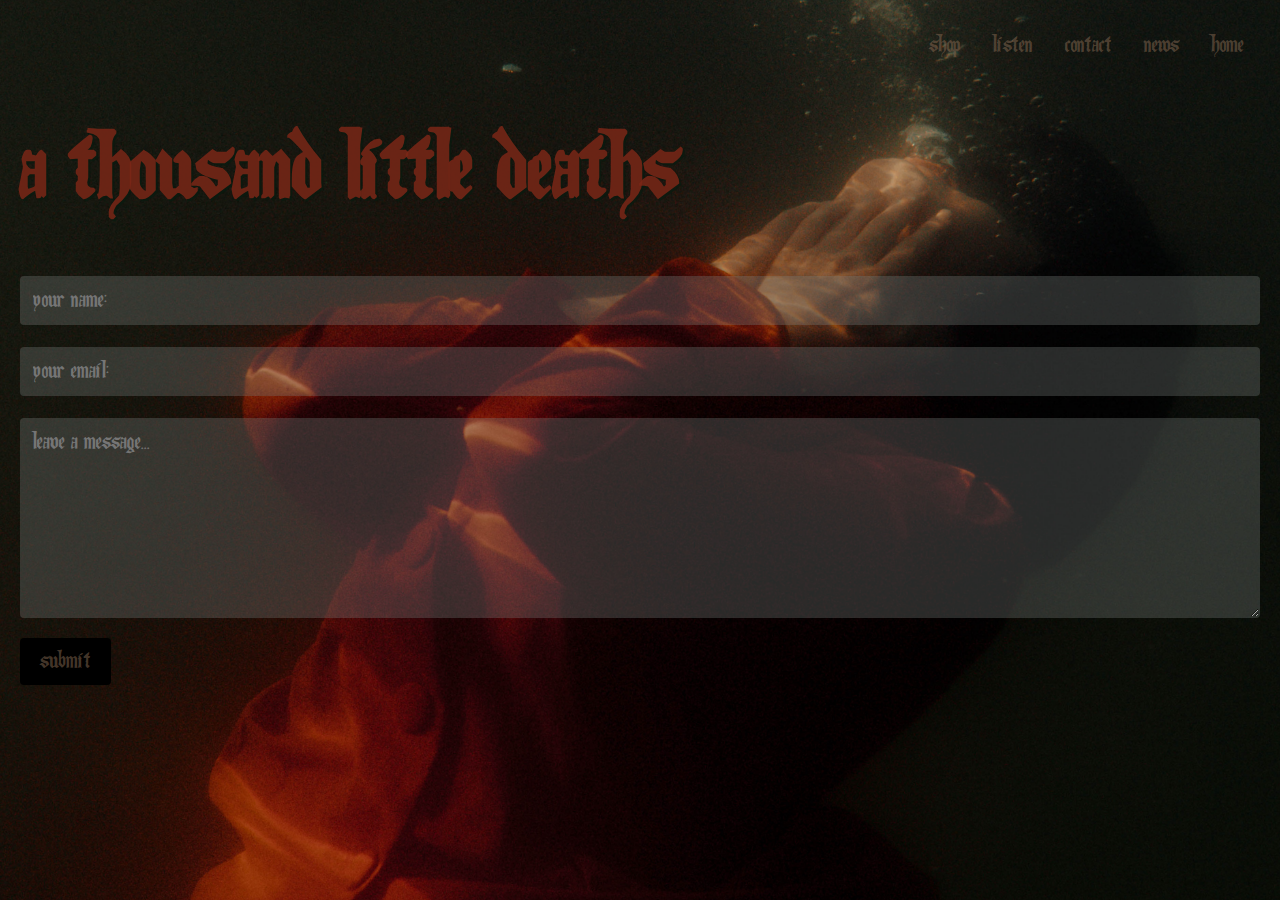
==== contact.html @ f26dafba "created form, news exists" ====
<!DOCTYPE html>
<html>
<head>
    
    <title>madelyn munsell</title>
    <div class="topnav">
        <a class="active" href="index.html">home</a>
        <a href="news.html">news</a>
        <a href="contact.html">contact</a>
        <a href="listen.html">listen</a>
        <a href="shop.html">shop</a>
      </div>
      
    <link rel="stylesheet" href="style.css">
</head>

<body>
        <h1>a thousand little deaths</h1>
        <div class="formContainer">
            <form action="action_page.php">
          
              <label for="fname"></label>
              <input type="text" id="fname" name="firstname" placeholder="Your name:">
          
              <label for="email"></label>
              <input type="text" id="lname" name="lastname" placeholder="Your email:">
          
              <label for="subject"></label>
              <textarea id="subject" name="subject" placeholder="Leave a message..." style="height:200px"></textarea>
          
              <input type="submit" value="Submit">
          
            </form>
          </div>
</body>
</html>
---- style.css ----
@font-face {
    font-family: oldEnglish;
    src: url(./font/ArtOfIlluminating.ttf);
}
    .topnav {    
        overflow: hidden;
    }
    .topnav a {
        float: right;
        color: rgba(133, 104, 81, 0.527);
        text-align: center;
        padding: 14px 16px;
        text-decoration: none;
        font-family: oldEnglish;
        font-size: 20px;
    }
    .topnav a:hover {
        color: black;
    }

body {
    background-image: url("./littledeaths.jpg");
    background-repeat: no-repeat;
    background-attachment: fixed;
    background-position: center;
    background-size: 2500px 1600px;

    margin-top: 20px;
    margin-bottom: 20px;
    margin-right: 20px;
    margin-left: 20px;
    text-align: left;
    }

h1{
    font-size: 80px;
    font-family: oldEnglish;
    color: rgba(124, 38, 23, 0.836);
    text-shadow: 2px 2px rgba(9, 26, 16, 0.719); 
    }
h1:hover{
    font-size: 80px;
    font-family: oldEnglish;
    color: rgba(0, 0, 0, 0.836);
    text-shadow: 2px 2px rgba(9, 26, 16, 0.719); 
    }

h2{
    font-size: 45px;
    font-family: oldEnglish;
    color: rgba(133, 104, 81, 0.527);
    text-shadow: 2px 2px rgba(9, 26, 16, 0.719);    
    }
h2:hover{
    font-size: 45px;
    font-family: oldEnglish;
    color: rgb(255, 255, 255);
    text-shadow: 2px 2px rgba(9, 26, 16, 0.719);
    }
h3{
    font-size: 20px;
    font-family: oldEnglish;
    color:   rgba(133, 104, 81, 0.527); 
}

input[type=text], select, textarea {
    font-family: oldEnglish;
    font-size: 20px;
    width: 100%; 
    padding: 12px;
    border: 1px solid rgba(204, 204, 204, 0);
    border-radius: 4px;
    box-sizing: border-box;
    margin-top: 6px;
    margin-bottom: 16px;
    resize: vertical; 
    background-color: #7a807b54;
  }
  
  input[type=submit] {
    background-color: #000000;
    font-family: oldEnglish;
    font-size: 20px;
    color: rgba(133, 104, 81, 0.527); ;
    padding: 12px 20px;
    border: none;
    border-radius: 4px;
    cursor: pointer;
  }
  
  input[type=submit]:hover {
    background-color: #7a807b54;
  }
  
  .container {
    border-radius: 5px;
    background-color: #f2f2f200;
    padding: 20px;
  }
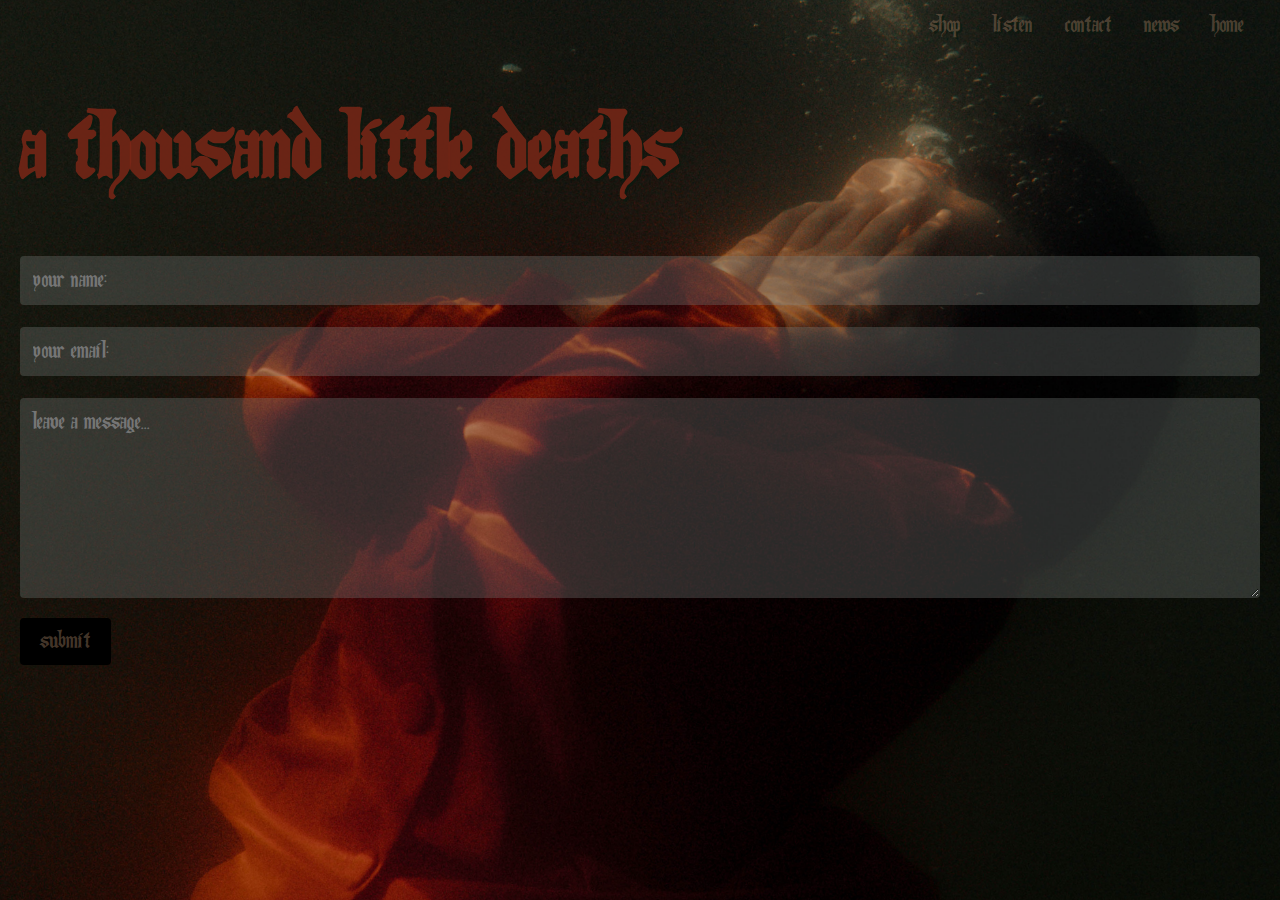
==== commit 6745e88b: "changed icon" ====
--- a/contact.html
+++ b/contact.html
@@ -1,7 +1,7 @@
 <!DOCTYPE html>
 <html>
 <head>
-    
+  <link rel="icon" href="./littledeaths.jpg">
     <title>madelyn munsell</title>
     <div class="topnav">
         <a class="active" href="index.html">home</a>
@@ -17,8 +17,10 @@
 <body>
         <h1>a thousand little deaths</h1>
         <div class="formContainer">
-            <form action="action_page.php">
-          
+            <form action="mailto:madelyn.munsell@gmail.com">
+              <form method="POST"
+              enctype="multipart/form-data">
+           
               <label for="fname"></label>
               <input type="text" id="fname" name="firstname" placeholder="Your name:">
           
@@ -31,6 +33,14 @@
               <input type="submit" value="Submit">
           
             </form>
+            
+            <div id="error_message" style="width:100%; height:100%; display:none; ">
+                <h3>Error</h3>
+                Sorry there was an error sending your form.
+                </div>
+                <div id="success_message" style="width:100%; height:100%; display:none; ">
+                <h3>Success! Your Message was Sent Successfully.</h3>
+                </div>
           </div>
 </body>
 </html>--- a/style.css
+++ b/style.css
@@ -8,6 +8,7 @@
     .topnav a {
         float: right;
         color: rgba(133, 104, 81, 0.527);
+        text-shadow: 2px 2px rgba(9, 26, 16, 0.719);
         text-align: center;
         padding: 14px 16px;
         text-decoration: none;
@@ -15,17 +16,18 @@
         font-size: 20px;
     }
     .topnav a:hover {
-        color: black;
+        color: rgb(209, 206, 206);
     }
 
 body {
     background-image: url("./littledeaths.jpg");
+    background-color: rgb(9, 26, 16);
     background-repeat: no-repeat;
     background-attachment: fixed;
     background-position: center;
     background-size: 2500px 1600px;
 
-    margin-top: 20px;
+    margin-top: 0px;
     margin-bottom: 20px;
     margin-right: 20px;
     margin-left: 20px;
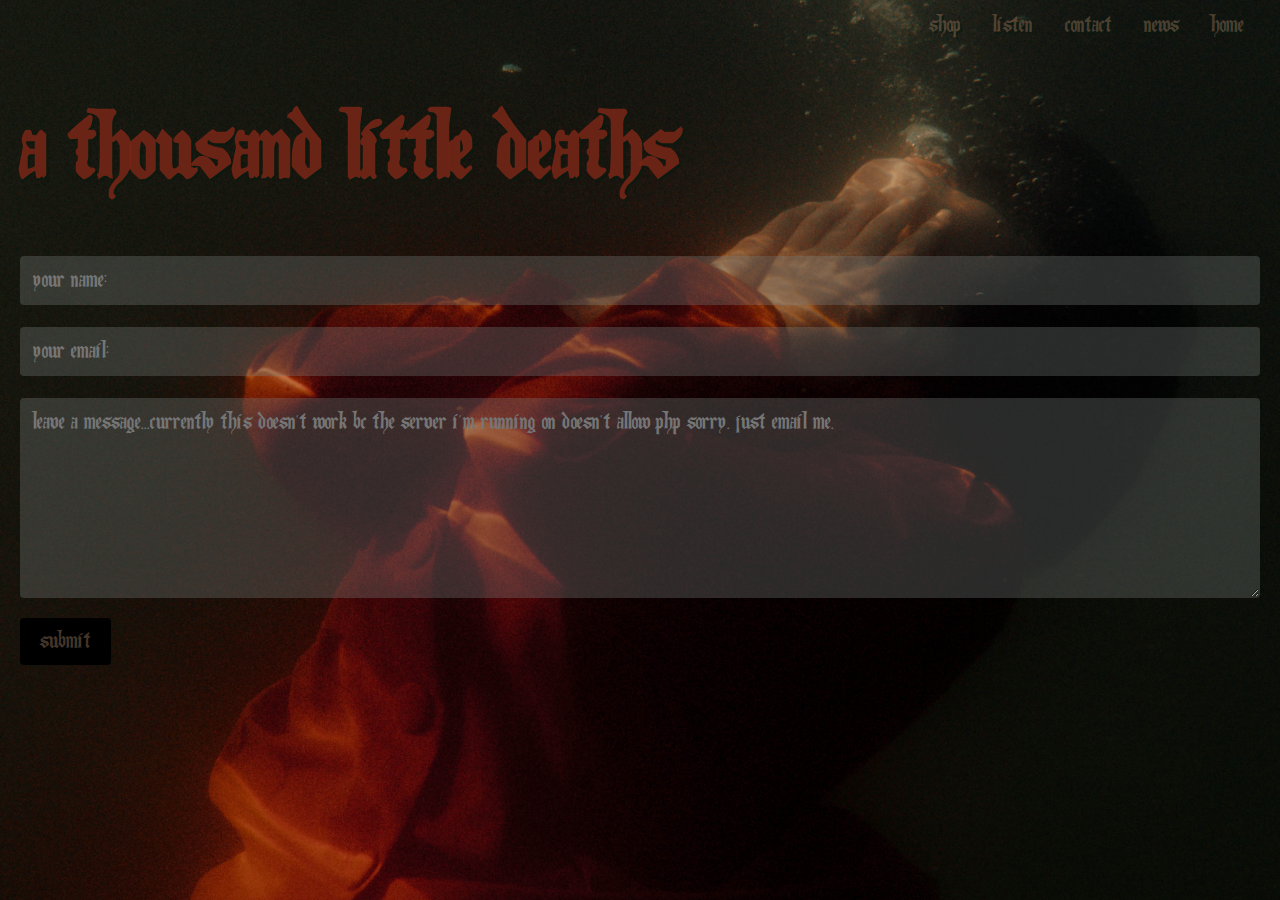
==== commit 5b692258: "added new streams, changed some verbage" ====
--- a/contact.html
+++ b/contact.html
@@ -28,7 +28,7 @@
               <input type="text" id="lname" name="lastname" placeholder="Your email:">
           
               <label for="subject"></label>
-              <textarea id="subject" name="subject" placeholder="Leave a message..." style="height:200px"></textarea>
+              <textarea id="subject" name="subject" placeholder="Leave a message...currently this doesn't work bc the server I'm running on doesn't allow php sorry. just email me." style="height:200px"></textarea>
           
               <input type="submit" value="Submit">
           
